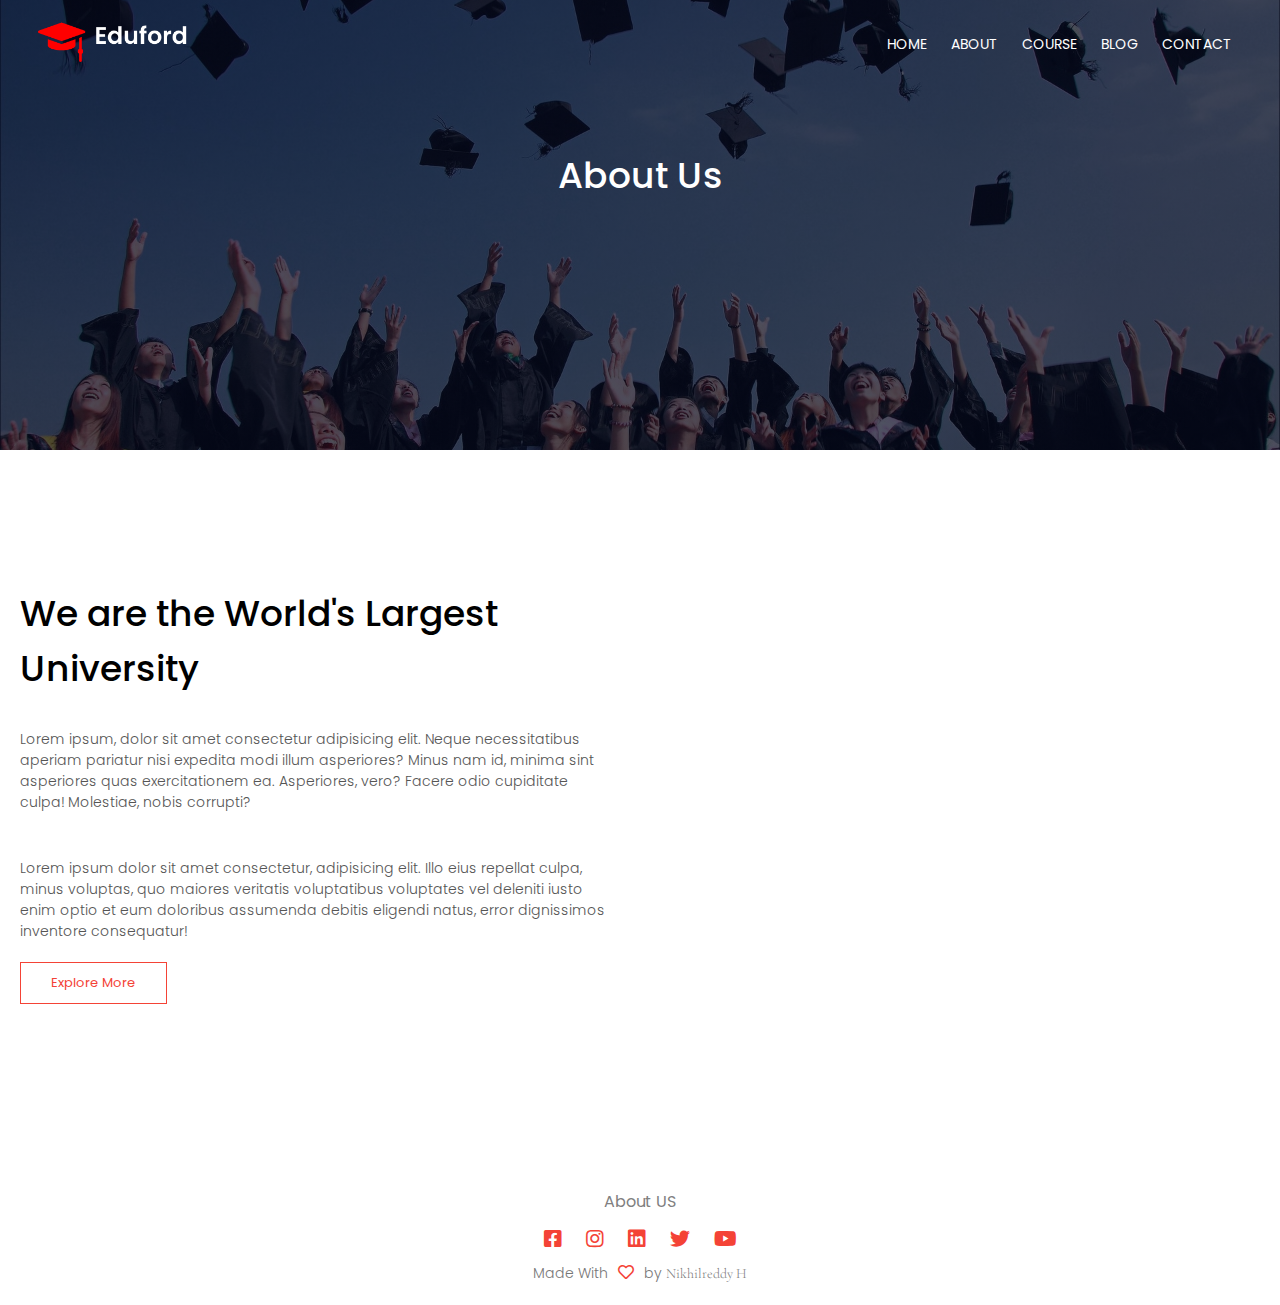
==== eduford/about.html @ 2f9e4344 "Add files via upload" ====
<!DOCTYPE html>
<html lang="en-US">
    <head>
        <meta name="viewport" content="width=device-width, initial-scale=1.0">
        <link rel="preconnect" href="https://fonts.googleapis.com">
<link rel="preconnect" href="https://fonts.gstatic.com" crossorigin>
<link href="https://fonts.googleapis.com/css2?family=Poppins:wght@100;300;400;500;700&display=swap" rel="stylesheet">

<link rel="preconnect" href="https://fonts.googleapis.com">
<link rel="preconnect" href="https://fonts.gstatic.com" crossorigin>
<link href="https://fonts.googleapis.com/css2?family=Cormorant+Garamond:ital,wght@1,500&display=swap" rel="stylesheet">
        <title>Eduford University-About</title>
        <link rel="stylesheet" href="style.css">
        <link rel="stylesheet" href="css/all.css">
    </head>
    <body>
        <section class="sub-header">
            <nav>
                <a href="index.html"><img src="images/logo.png" class="logo"></a>
                <div class="nav-links" id="navLinks">
                    <i class="fas fa-times" onclick="hideMenu()"></i>
                    <ul>
                        <li><a href="index.html">HOME</a></li>
                        <li><a href="about.html">ABOUT</a></li>
                        <li><a href="course.html">COURSE</a></li>
                        <li><a href="blog.html">BLOG</a></li>
                        <li><a href="contact.html">CONTACT</a></li>
                    </ul>
                </div>
                <i class="fas fa-bars" onclick="showMenu()"></i>
            </nav>
            <div class="txt">
                <h1>About Us</h1>
            </div>
        </section>

    <!----------About Us------------------>
    <section class="about">
        <div class="row">
            <div class="about-col">
                <h1>We are the World's Largest University</h1>
                <p>Lorem ipsum, dolor sit amet consectetur adipisicing elit. Neque necessitatibus aperiam pariatur nisi expedita modi illum asperiores? Minus nam id, minima sint asperiores quas exercitationem ea. Asperiores, vero? Facere odio cupiditate culpa! Molestiae, nobis corrupti?</p>
                <br>
                <p>Lorem ipsum dolor sit amet consectetur, adipisicing elit. Illo eius repellat culpa, minus voluptas, quo maiores veritatis voluptatibus voluptates vel deleniti iusto enim optio et eum doloribus assumenda debitis eligendi natus, error dignissimos inventore consequatur!</p>
                <a href="" class="button redbtn">Explore More</a>
            </div>
            <div class="about-col">
                <img src="/images/about.jpg" alt="">
            </div>
        </div>
    </section>

        <!---------------Footer------------>
        <footer>
            <h4>About US</h4>
            <div class="icons">
                <i class="fab fa-facebook-square"></i>
                <i class="fab fa-instagram"></i>
                <i class="fab fa-linkedin"></i>
                <i class="fab fa-twitter"></i>
                <i class="fab fa-youtube"></i>
            </div>
            <p>Made With<i class="far fa-heart"></i>by <span>Nikhilreddy H</span></p>
        </footer>

        <!--JavaScript for Menu Toggle-->
        <script>
            var navLinks = document.getElementById("navLinks");

            function showMenu() {
                navLinks.style.right="0";
                navLinks.style.width="50%";
            }
            function hideMenu() {
                navLinks.style.right="-55%";
                navLinks.style.width="0";
            }
        </script>


    </body>
</html>
---- eduford/style.css ----
* {
    margin:0;
    padding:0;
    font-family: 'Poppins', sans-serif;
}
.header {
    width:100%;
    min-height:100vh;
    background-image:linear-gradient(rgba(4,9,30,0.7),rgba(4,9,30,0.7)),url("images/banner.png");
    position:relative;
    background-size:cover;
    background-position:center;
    overflow: hidden;
    
}
nav {
    display:flex;
    align-items: center;
    justify-content: space-between;
    padding:1.5% 3%;
}
nav .logo {
    width:150px;
    cursor:pointer;
}
.nav-links {
    flex:1;
    text-align: right;
    transition:all 1s ease;

}
.nav-links li {
    display: inline-block;
    margin:0 10px;
}
.nav-links li a {
    padding:12px 0;
    font-size:14px;
    color:#fff;
    text-decoration: none;
}
.nav-links li::after {
    content:'';
    width:0%;
    height:2px;
    background-color: #f44336;
    display: block;
    margin:auto;
    transition: 0.5s;
}
.nav-links li:hover::after {
    width:100%;
}
.text-box {
    position:absolute;
    top:50%;
    left:50%;
    transform:translate(-50%,-50%);
    text-align: center;
    width:90%;
    color:#fff;
}
.text-box h1 {
    font-size:62px;
}
.text-box p {
    font-size: 13px;
    margin:15px 0 20px;
    line-height: 180%;
    color:#fff;
}
.button {
    background-color: transparent;
    text-decoration: none;
    color:#fff;
    border:1px solid #f44336;
    padding:10px 30px;
    margin-top:10px;
    display: inline-block;
    font-size:13px;
    transition: 1s;
    position: relative;
}
.button:hover {
    background-color: #f44336;
}
nav .fas {
    display: none;
    cursor: pointer;
}

@media (max-width:700px) {
    .text-box h1 {
        font-size: 25px;
    }
    .nav-links {
        position: fixed;
        top:0;
        right:-50%;
        width:0%;
        height:100vh;
        background-color: #f44336;
        z-index: 2;
        padding:20px 0 0 20px;
       
    }
    .nav-links ul li{
        padding:15px 0 5px 10px;
    }
    .nav-links li {
        display: block;
        text-align: left;
    }
    nav .fas {
        color:#fff;
        display: block;
        text-align: left;
        font-size: 20px;
    }
}

/*----Courses----- */
.courses, .campus , .facilities, .feedback{
    width:80%;
    display:block;
    margin:auto;
    text-align: center;
    padding-top:100px;
}
h1 {
    font-size: 36px;
    font-weight: 500;
    margin:2% 0;
}
p {
    font-size: 14px;
    font-weight: 300;
    color:#777;
}
.row {
    display:flex;
    margin-top:5%;
    justify-content: space-between;
}
.course-col {
    flex-basis:31%;
    background-color: #fff3f3;
    border-radius: 10px;
    box-sizing: border-box;
    padding:20px 12px;
    margin-bottom: 5%;
}
.course-col:hover {
    box-shadow: 0 0 20px 0 rgba(0,0,0,0.2);
}
.course-col h3 {
    margin:5px 0;
    font-weight: 500;
}
.course-col p {
    margin:10px 0;
}

@media (max-width:700px) {
    .row {
        flex-direction:column;
    }
    h1 {
        font-size:32px;
    }
}

/*---------Campus---------------*/
.campus {
    padding-top:50px;
}

.campus-col {
    flex-basis:32%;
    margin-bottom: 5%;
    position: relative;
    overflow: hidden;
}
.campus-col .overlay {
    position:absolute;
    width:100%;
    height:0%;
    background-color: rgba(226,0,0,0.6);
    left:0;
    bottom:0;
    transition: 1s;
    overflow: hidden;
    border-radius:10px;
}
.campus-col img {
    width:100%;
    height: 100%;
    border-radius: 10px;
    display: block;
}
.campus-col:hover .overlay{
    height:100%;
    transition: 1s;
}
.campus-col:hover .overlay h3 {
    bottom:49%;
}
.overlay h3 {
    font-weight: 500;
    left:50%;
    transform: translateX(-50%);
    bottom:0%;
    position: absolute;
    transition: 1s;
}

/*----------Facilities------------ */

.fac-col {
    flex-basis:31%;
    margin-bottom: 10%;
}
.fac-col img {
    width:100%;
    border-radius:10px;
}
.fac-col h3 {
    font-weight:400;
    text-align: left;
    margin:15px 0;
}
.fac-col p {
    text-align: left;
}

/*---------------Feedback-------------- */
.fd-col{
    flex-basis:48%;
    display: flex;
    background-color: #fff3f3;
    padding:20px;
    justify-content: space-between;
    box-sizing: border-box;
    margin-bottom: 10%;
}
.fd-col:hover {
    box-shadow: 0 0 20px rgba(0,0,0,0.2);
}
.fd-col img {
    height:50px;
    padding:0 10px 0 5px;
    border-radius:50%;
}
.fd-col div{
    padding-left: 5px;
}
.fd-col h3 {
    font-weight: 300;
    padding:5px 0;
    margin:0 10px;
    text-align: left;
    margin:0;
}
.fd-col div p{
    text-align:left;
}
[class*="fa-star"] {
    color:#f44336;
}

@media (max-width:700px) {
    .fd-col img {
        padding:0 5px 0 3px;
    }
    .feedback {
        padding-top: 50px;
    }
}


/*-------Banner----------- */
.banner {
    width:80%;
    display: block;
    margin:auto;
    background-image: linear-gradient(rgba(4,9,30,0.8),rgba(4,9,30,0.8)), url('/images/banner2.jpg');
    background-position: center;
    background-size: cover;
    text-align: center;
    padding:60px 25px;
    box-sizing: border-box;
    color:white;
}
.banner h2 {
    font-weight: 500;
}
.banner .button{
    margin:25px 0 0 0 ;
}

/* ----------Footer------------- */
footer {
    text-align: center;
    padding-top: 100px;
    color:gray;
    margin:20px 0;
}
footer h4 {
    font-weight: 400;
    margin:5px 0;
}
footer div {
    padding:5px 0;
}
footer i{
    margin:5px 10px;
    font-size:20px;
    color:#f44336;
    cursor: pointer;
}
[class*="heart"] {
    font-size: 16px;
    cursor:default;
}
span {
    font-family: 'Cormorant Garamond', serif;
    
}

/* ----------Sub Header */
.sub-header {
    background-image: linear-gradient(rgba(4,9,30,0.7),rgba(4,9,30,0.7)),url("images/background.jpg");
    width:100%;
    height:50vh;
    background-position: center;
    background-size: cover;
}

.txt {
    text-align: center;
    color:#fff;
}
.txt h1 {
    margin-top:60px;
}
.about {
    padding:50px 0;
}
.about-col {
    flex-basis:48%;
    padding:0 10px;
}
.about-col h1 {
    padding:10px;
}
.about-col p {
    padding:10px;
}
.redbtn {
    color:#f44336;
    margin:10px;
}
.redbtn:hover {
    color:white;
}
.about-col img {
    width:100%;
}

/* -------------Blog-------------- */
 .blog {
     width:80%;
     margin:auto;
 }
 .blog h1 {
     text-align: center;
 }

 .blog-col1 {
     flex-basis:65%;
     margin-bottom: 10%;
 }
 .blog-col1 img {
     width:100%;
 }
 .blog-col2 {
     flex-basis:32%;
 }
 .blog-col1 p {
     padding:0;
     margin-top:5px;
 }
.blog-col2 {
    padding-left:60px;
}
 .blog-col2 h3 {
     background-color:#ff4436;
     font-weight:400;
     color:#fff;
     text-align: center;
     padding:12px 24px;
 }
 .blog-col2 div {
     display:flex;
     justify-content: space-between;
     margin:20px 0;
 }
 div h4 {
     font-weight:300;
 }
 div p{
     color:#555;
 }

 @media (max-width:700px) {
     .blog-col2 {
         padding-left: 0;
     }
     .blog h1 {
         font-size: 30px;
     }
 }

 .blog-col2 .form {
     margin:100px 0;
     border:1px solid gray;
     padding:0 5px;
 }
 .blog-col2 .form input,.blog-col2 .form textarea {
     width:100%;
     margin:10px 0;
     padding:10px 20px;
     background-color: #f0f0f0;
     border:none;
     box-sizing: border-box;
     outline: none;
 }

 /*---------Location--------------*/

 .location {
     width:80%;
     margin:auto;
     margin-top:50px;
 }
 .location iframe {
     width:100%;
 }

.col .cr {
    display: flex;
    align-items: center;
    margin:20px 0;
    color:#f44336;
}
.col {
    padding:5px 0;
    flex-basis:48%;
}
.col .cr div {
    padding-left:15px;
    color:#777;
}
.col form input,.col form textarea {
    width:100%;
    margin:10px 0;
    padding:10px 15px;
    outline: none; 
    background-color:#f0f0f0;
    border:none;
    box-sizing: border-box;
}
fieldset {
    padding:0 10px;
}
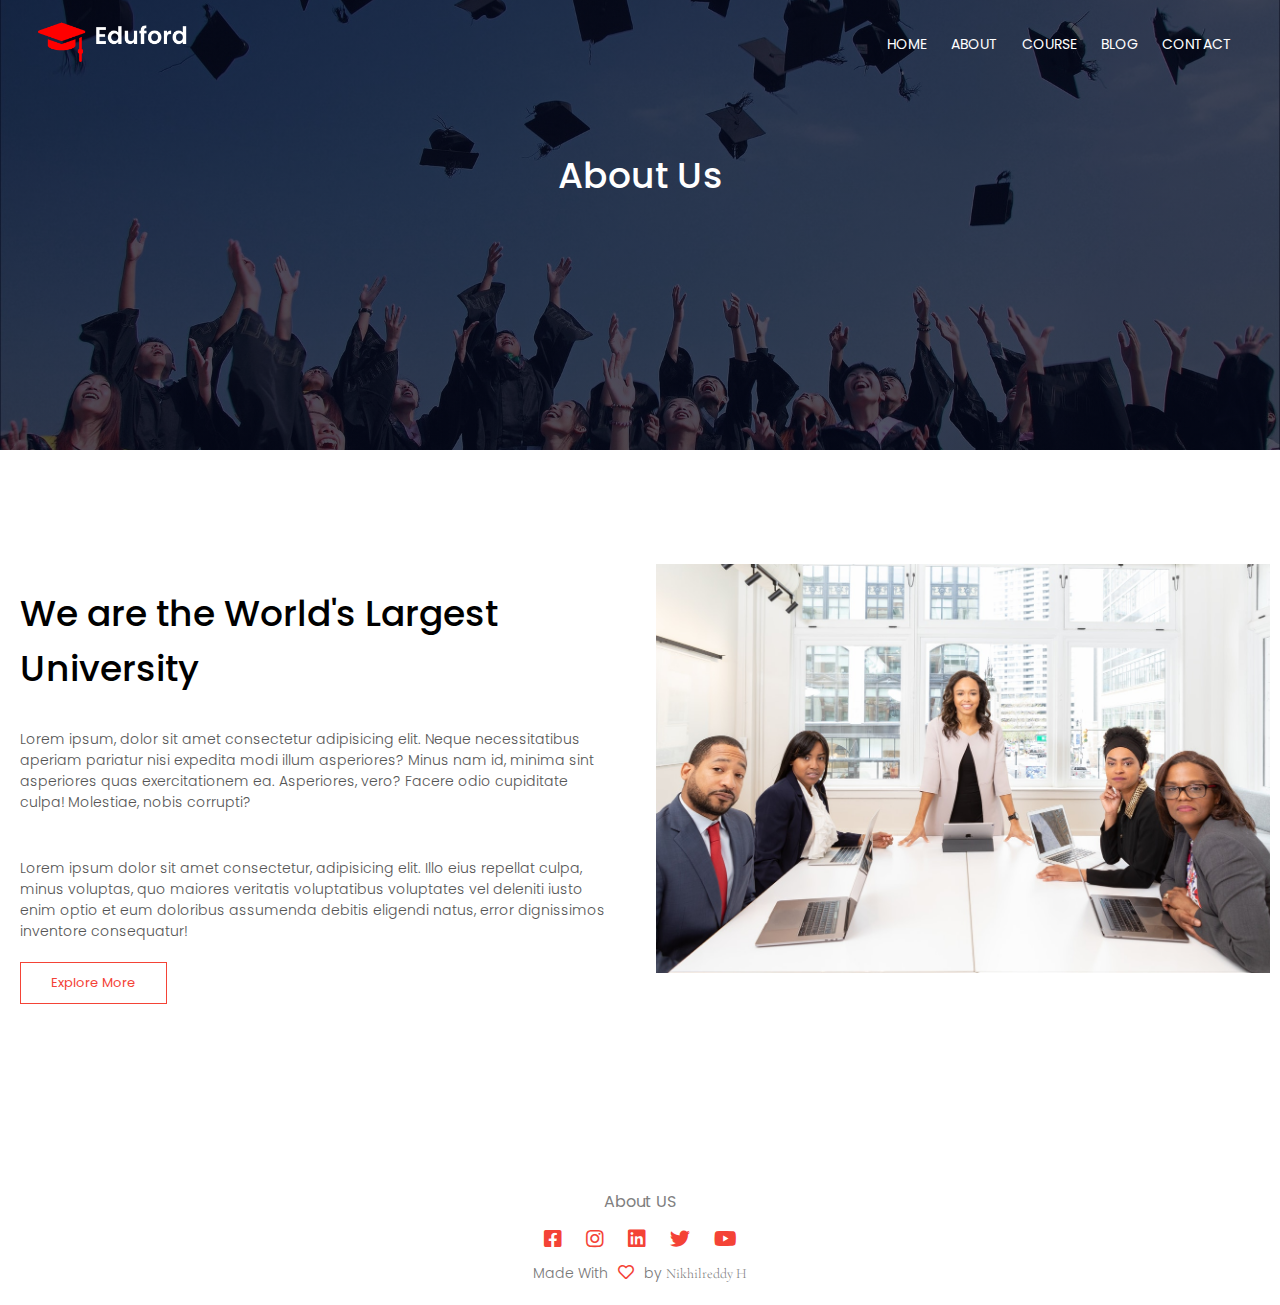
==== commit 57482022: "Update about.html" ====
--- a/eduford/about.html
+++ b/eduford/about.html
@@ -45,7 +45,7 @@
                 <a href="" class="button redbtn">Explore More</a>
             </div>
             <div class="about-col">
-                <img src="/images/about.jpg" alt="">
+                <img src="images/about.jpg" alt="">
             </div>
         </div>
     </section>
@@ -79,4 +79,4 @@
 
 
     </body>
-</html>+</html>
